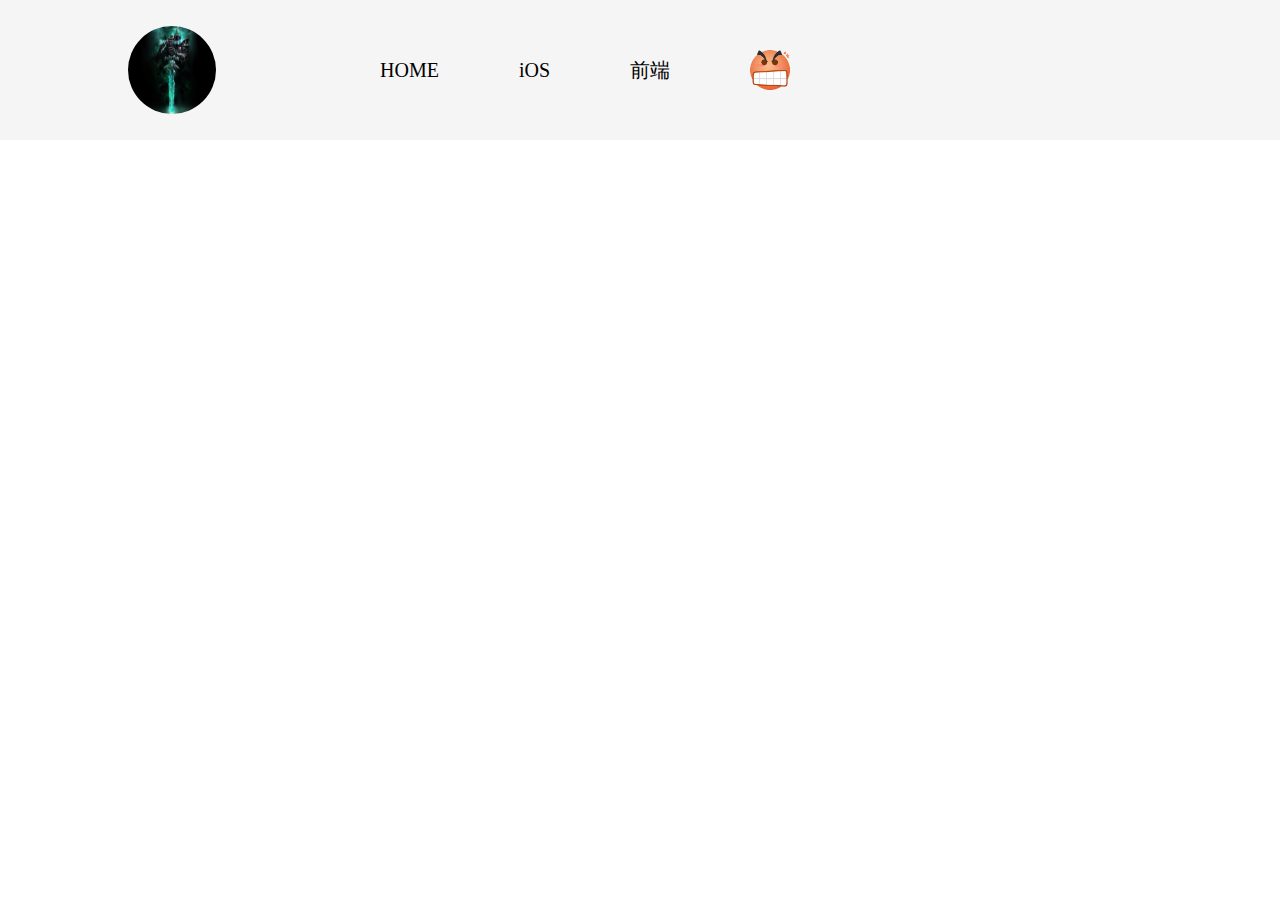
==== index.html @ 118045e2 "添加文字颜色和封装动画" ====
<!DOCTYPE html>
<html>
	<head>
		<meta charset="utf-8" />
		<title>LK</title>
		<link rel="stylesheet" type="text/css" href="css/common/reset.css" />
		<link rel="stylesheet" type="text/css" href="css/common/top.css" />
		<link rel="stylesheet" type="text/css" href="css/home/home.css" />
		<link rel="stylesheet" href="css/common/animation.css" />
		<script type="text/javascript" src="js/common/top.js" ></script>
	</head>
		
	<body>
		<div id="top">
			<!--LOGO-->
			<div class="logo-box">
				<a href="#"><img class="logo" src="img/LichKing.jpg" alt=""/></a>
			</div>
			<!--导航-->
			<div class="nav-box">
				<ul>
					<li><a class="nav-a nav-text" href="#">HOME</a></li>
					<li><a class="nav-a nav-text" href="#">iOS</a></li>
					<li><a class="nav-a nav-text" href="#">前端</a></li>
					<li><a class="nav-a" href="#"><img class="bq" src="img/bq03.png" alt=""/></a></li>
				</ul>
			</div>
		</div>
	</body>
</html>
---- css/common/top.css ----
@charset "utf-8";

/*TOP*/
#top{
	width: 100%;
	height: 140px;
	background-color: #f5f5f5;
	position: relative;
}
.logo-box{
	width: 88px;
	height: 88px;
	border-radius: 50%;
	position: absolute;
	left: 10%;
	top: 50%;
	transform: translateY(-50%);
	z-index: 999;
}
.logo-box img{
	width: 88px;
	height: 88px;
	border-radius: 50%;
}
.nav-box{
	width: 75%;
	height: 140px;
	position: absolute;
	right: 0px;
}
.nav-box ul{
	width: 80%;
	min-width: 800px;
	height: 140px;
	position: absolute;
	left: 20px;
}
.nav-box ul li{
	height: 140px;
	float: left;
	line-height: 140px;
	padding: 0 5%;
	overflow: hidden;
}
.nav-box .nav-a{
	display: block;
	color: black;
	font-size: 20px;
	font-family: "微软雅黑";
	line-height: 26px;
	position: relative;
	top: 50%;
	transform: translateY(-50%);
}
.bq{
	display: block;
	width: 40px;
	height: 40px;
	position: absolute;
	left: 50%;
	top: 50%;
	transform: translateY(-50%);
}
---- css/home/home.css ----
@charset "utf-8";
---- css/common/animation.css ----
@charset "utf-8";

@-webkit-keyframes logoBigAnimation{
	0%{
		transform: scale(1.0);
		-webkit-transform: scale(1.0);
	}
	100%{
		transform: scale(1.05);
		-webkit-transform: scale(1.05);
	}
}
@-webkit-keyframes logoSmallAnimation{
	0%{
		transform: scale(1.05);
		-webkit-transform: scale(1.05);
	}
	100%{
		transform: scale(1.0);
		-webkit-transform: scale(1.0);
	}
}
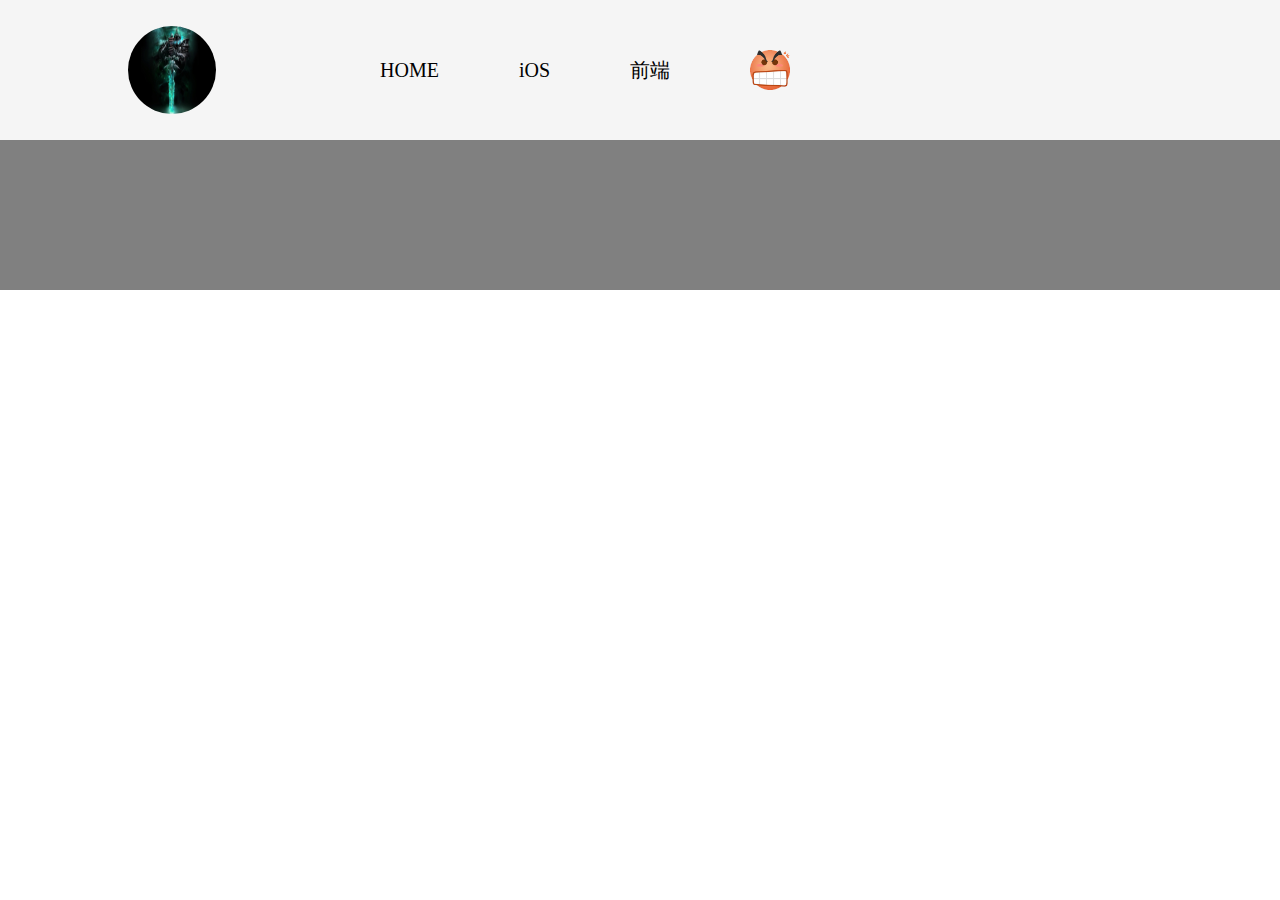
==== commit 51d69e90: "添加巫妖王" ====
--- a/index.html
+++ b/index.html
@@ -26,5 +26,17 @@
 				</ul>
 			</div>
 		</div>
+		<video id="vido-Box" autoplay="autoplay">
+			<source src="data/lkVideo.mp4" type="video/mp4"/>
+			
+			<!--<object width="100" height="100" type="application/x-shockwave-flash" data="lkVideo.mp4">
+				<param name="movie" value="lkVideo.mp4" />
+				<param name="flashvars" value="autostart=true&amp;file=lkVideo.mp4" />
+			</object>-->
+			
+			<!--<object width="300" height="300">
+				
+			</object>-->
+		</video>
 	</body>
 </html>--- a/css/home/home.css
+++ b/css/home/home.css
@@ -1,4 +1,10 @@
 @charset "utf-8";
+
+#vido-Box{
+	width: 100%;
+	height: auto;
+	background: gray;
+}
 
 
 
@@ -23,4 +29,3 @@
 
 
 
-
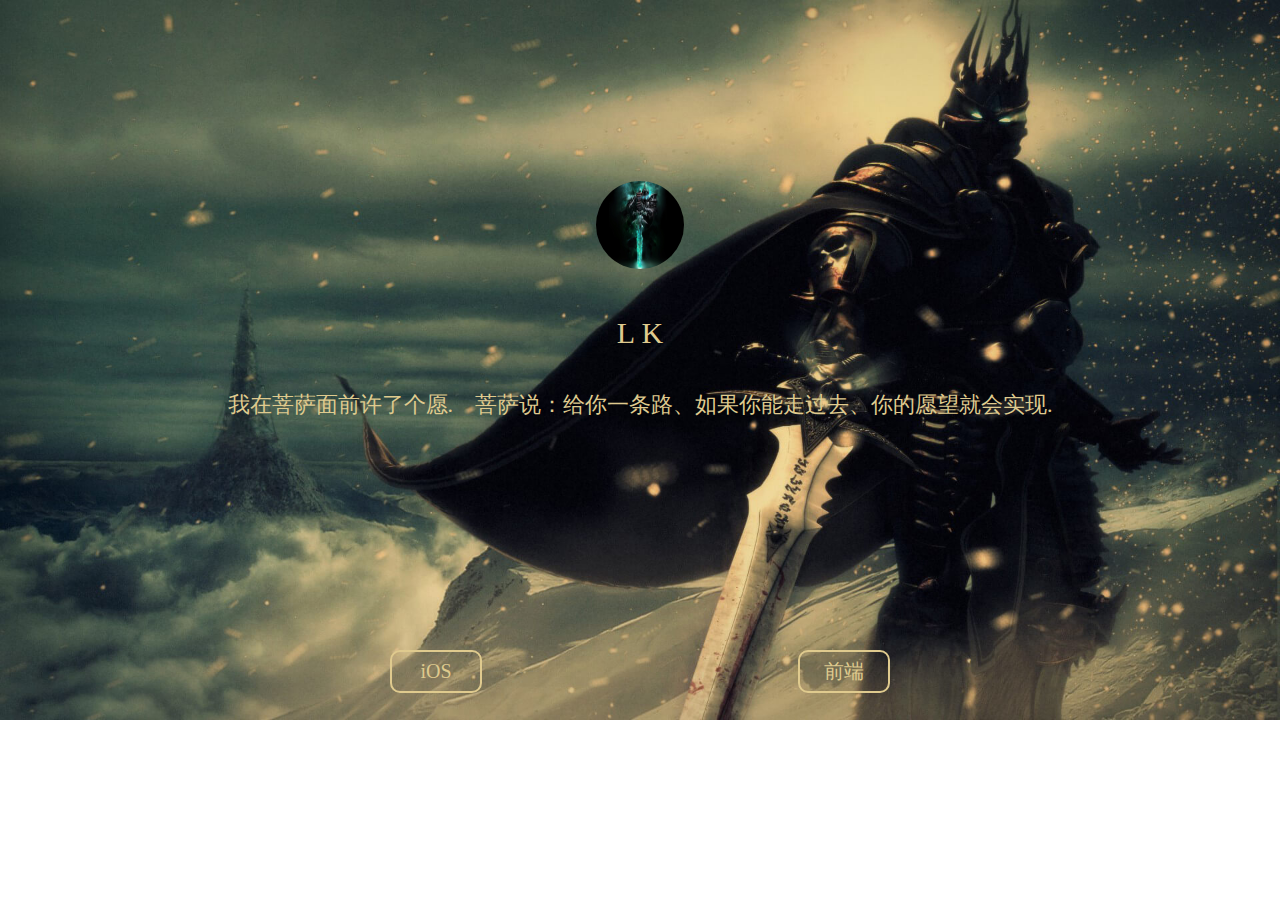
==== commit 73cf068d: "重新设计首页" ====
--- a/index.html
+++ b/index.html
@@ -4,39 +4,28 @@
 		<meta charset="utf-8" />
 		<title>LK</title>
 		<link rel="stylesheet" type="text/css" href="css/common/reset.css" />
-		<link rel="stylesheet" type="text/css" href="css/common/top.css" />
 		<link rel="stylesheet" type="text/css" href="css/home/home.css" />
 		<link rel="stylesheet" href="css/common/animation.css" />
-		<script type="text/javascript" src="js/common/top.js" ></script>
 	</head>
 		
 	<body>
-		<div id="top">
-			<!--LOGO-->
-			<div class="logo-box">
-				<a href="#"><img class="logo" src="img/LichKing.jpg" alt=""/></a>
-			</div>
-			<!--导航-->
-			<div class="nav-box">
-				<ul>
-					<li><a class="nav-a nav-text" href="#">HOME</a></li>
-					<li><a class="nav-a nav-text" href="#">iOS</a></li>
-					<li><a class="nav-a nav-text" href="#">前端</a></li>
-					<li><a class="nav-a" href="#"><img class="bq" src="img/bq03.png" alt=""/></a></li>
-				</ul>
+		<div id="background-box">
+			<img class="lkimg" src="img/lkBackground.jpg" alt=""/>
+			<div class="content-box">
+				<div class="logo-box">
+					<a href="index.html"><img class="logo" src="img/LichKing.jpg" alt=""/></a>
+				</div>
+				<p class="titlename">L K</p>
+				<p class="description">我在菩萨面前许了个愿.&nbsp&nbsp&nbsp&nbsp菩萨说：给你一条路、如果你能走过去、你的愿望就会实现.</p>
+				<div class="nav-box">
+					<ul>
+						<li><a class="navTitle" href="iOSList.html">iOS</a></li>
+						<li class="navLi2"><a class="navTitle" href="H5List.html">前端</a></li>
+					</ul>
+				</div>
 			</div>
 		</div>
-		<video id="vido-Box" autoplay="autoplay">
-			<source src="data/lkVideo.mp4" type="video/mp4"/>
-			
-			<!--<object width="100" height="100" type="application/x-shockwave-flash" data="lkVideo.mp4">
-				<param name="movie" value="lkVideo.mp4" />
-				<param name="flashvars" value="autostart=true&amp;file=lkVideo.mp4" />
-			</object>-->
-			
-			<!--<object width="300" height="300">
-				
-			</object>-->
-		</video>
+		<audio id="audo" src="data/Mountains.mp3"></audio>
+		<script type="text/javascript" src="js/home/home.js" ></script>
 	</body>
 </html>--- a/css/home/home.css
+++ b/css/home/home.css
@@ -1,31 +1,95 @@
 @charset "utf-8";
 
-#vido-Box{
-	width: 100%;
-	height: auto;
-	background: gray;
+#background-box{
+	width: 100%;
+	height: 100%;
+	min-width: 1124px;
+	position: relative;
 }
-
-
-
-
-
-
-
-
-
-
-
-
-
-
-
-
-
-
-
-
-
-
-
-
+#background-box .lkimg{
+	width: 100%;
+}
+.content-box{
+	width: 100%;
+	height: 100%;
+	position: absolute;
+	left: 0px;
+	top: 0px;
+	background-color: rgba(0,0,0,0.0);
+}
+.logo-box{
+	width: 88px;
+	height: 88px;
+	border-radius: 50%;
+	position: absolute;
+	left: 50%;
+	top: 25%;
+	transform: translate(-50%,-50%);}
+.logo-box img{
+	width: 88px;
+	height: 88px;
+	border-radius: 50%;
+}
+.description{
+	color: #dfca8e;
+	width: 100%;
+	text-align: center;
+	font-size: 22px;
+	position: absolute;
+	left: 50%;
+	top: 45%;
+	transform: translate(-50%,-50%);
+}
+.titlename{
+	color: #dfca8e;
+	width: 100%;
+	text-align: center;
+	font-size: 30px;
+	position: absolute;
+	left: 50%;
+	top: 37%;
+	transform: translate(-50%,-50%);
+}
+.nav-box{
+	width: 500px;
+	height: 50px;
+	position: absolute;
+	left: 50%;
+	top: 75%;
+	transform: translate(-50%,-50%);
+}
+.nav-box ul{
+	width: 500px;
+	height: 50px;
+	text-align: center;
+	position: absolute;
+	left: 50%;
+	top: 50%;
+	transform: translate(-50%,-50%);
+}
+.nav-box ul li{
+	float: left;
+	width: 88px;
+	height: 39px;
+	border: 2px solid #dfca8e;
+	border-top-left-radius: 10px;
+	border-bottom-left-radius: 10px;
+	border-top-right-radius: 10px;
+	border-bottom-right-radius: 10px;
+	line-height: 35px;
+	text-align: center;
+}
+.navLi2{
+	position: absolute;
+	right: 0px;
+}
+.navTitle{
+	color: #dfca8e;
+	display: block;
+	height: 100%;
+	font-size: 20px;
+	line-height: 39px;
+}
+.navTitle:hover{
+	color: black;
+}
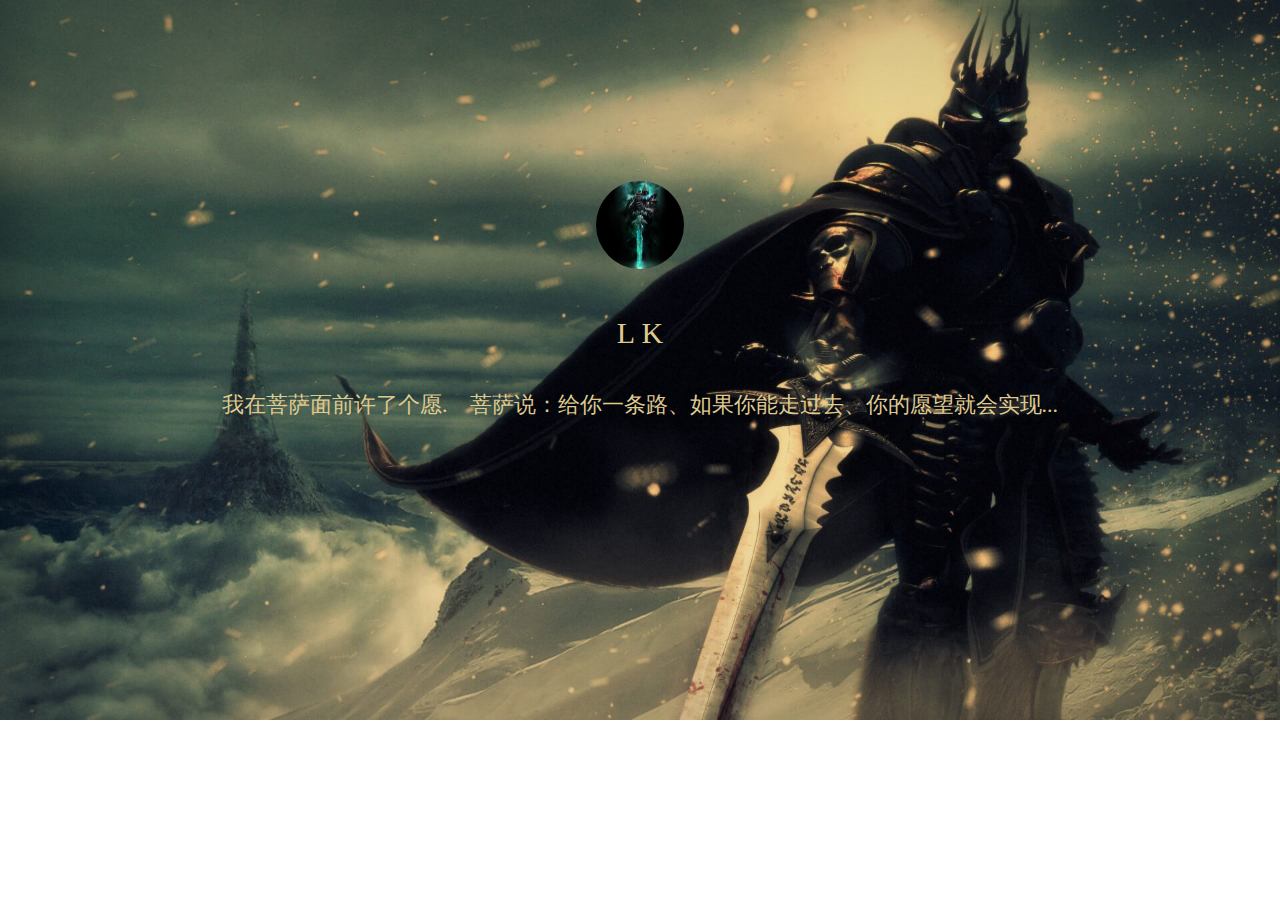
==== commit 81e72bfd: "保存去掉两个按钮" ====
--- a/index.html
+++ b/index.html
@@ -16,16 +16,22 @@
 					<a href="index.html"><img class="logo" src="img/LichKing.jpg" alt=""/></a>
 				</div>
 				<p class="titlename">L K</p>
-				<p class="description">我在菩萨面前许了个愿.&nbsp&nbsp&nbsp&nbsp菩萨说：给你一条路、如果你能走过去、你的愿望就会实现.</p>
-				<div class="nav-box">
+				<p class="description">我在菩萨面前许了个愿.&nbsp&nbsp&nbsp&nbsp菩萨说：给你一条路、如果你能走过去、你的愿望就会实现...</p>
+				<!--<div class="nav-box">
 					<ul>
 						<li><a class="navTitle" href="iOSList.html">iOS</a></li>
 						<li class="navLi2"><a class="navTitle" href="H5List.html">前端</a></li>
 					</ul>
-				</div>
+				</div>-->
 			</div>
 		</div>
 		<audio id="audo" src="data/Mountains.mp3"></audio>
 		<script type="text/javascript" src="js/home/home.js" ></script>
 	</body>
+			<!--<script>
+			var stateObject = {};
+var title = "Wow Title";
+var newUrl = "index.html";
+history.pushState(stateObject,title,newUrl);
+		</script>-->
 </html>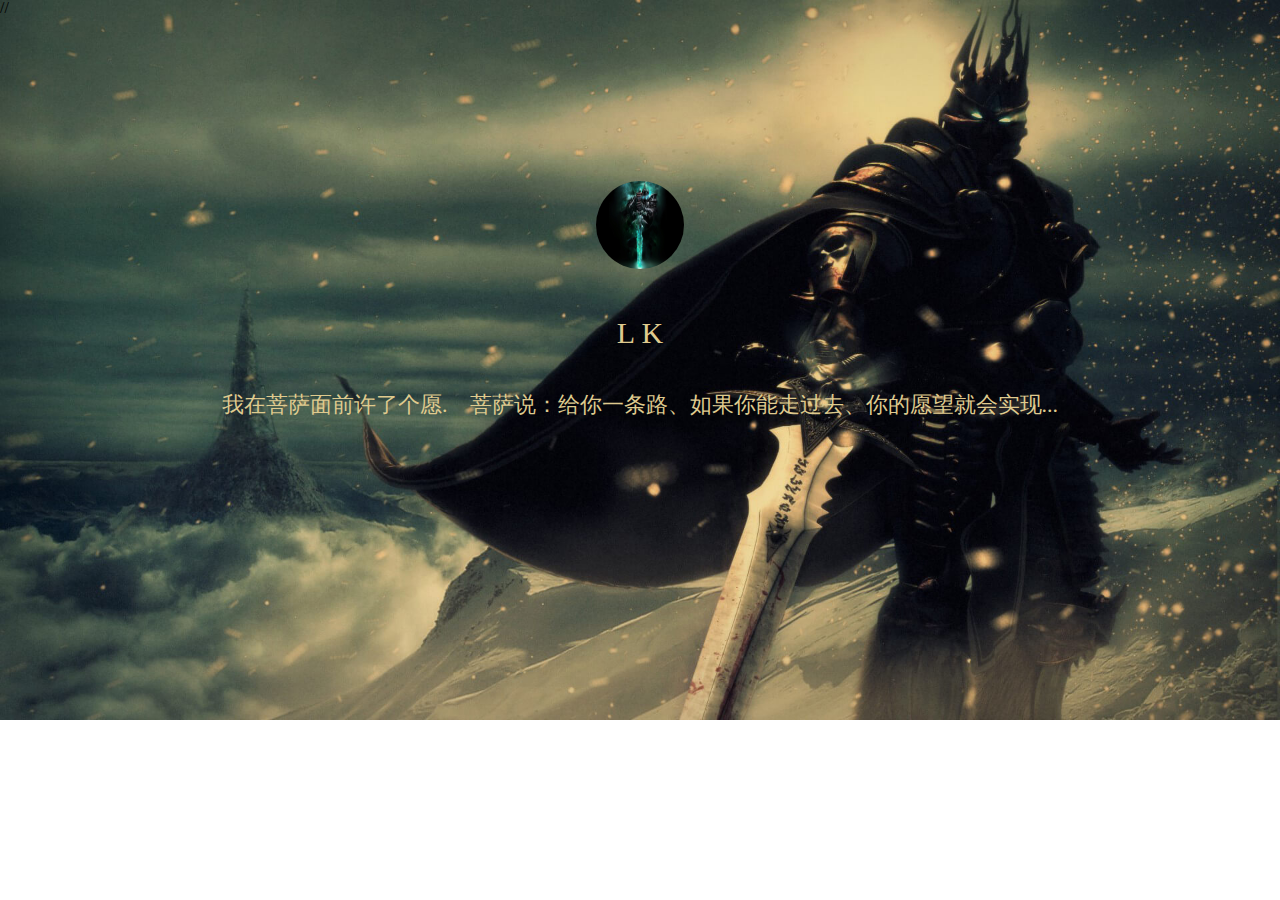
==== commit 5479bca8: "去掉提示" ====
--- a/index.html
+++ b/index.html
@@ -16,7 +16,7 @@
 					<a href="index.html"><img class="logo" src="img/LichKing.jpg" alt=""/></a>
 				</div>
 				<p class="titlename">L K</p>
-				<p class="description">我在菩萨面前许了个愿.&nbsp&nbsp&nbsp&nbsp菩萨说：给你一条路、如果你能走过去、你的愿望就会实现...</p>
+				//<p class="description">我在菩萨面前许了个愿.&nbsp&nbsp&nbsp&nbsp菩萨说：给你一条路、如果你能走过去、你的愿望就会实现...</p>
 				<!--<div class="nav-box">
 					<ul>
 						<li><a class="navTitle" href="iOSList.html">iOS</a></li>
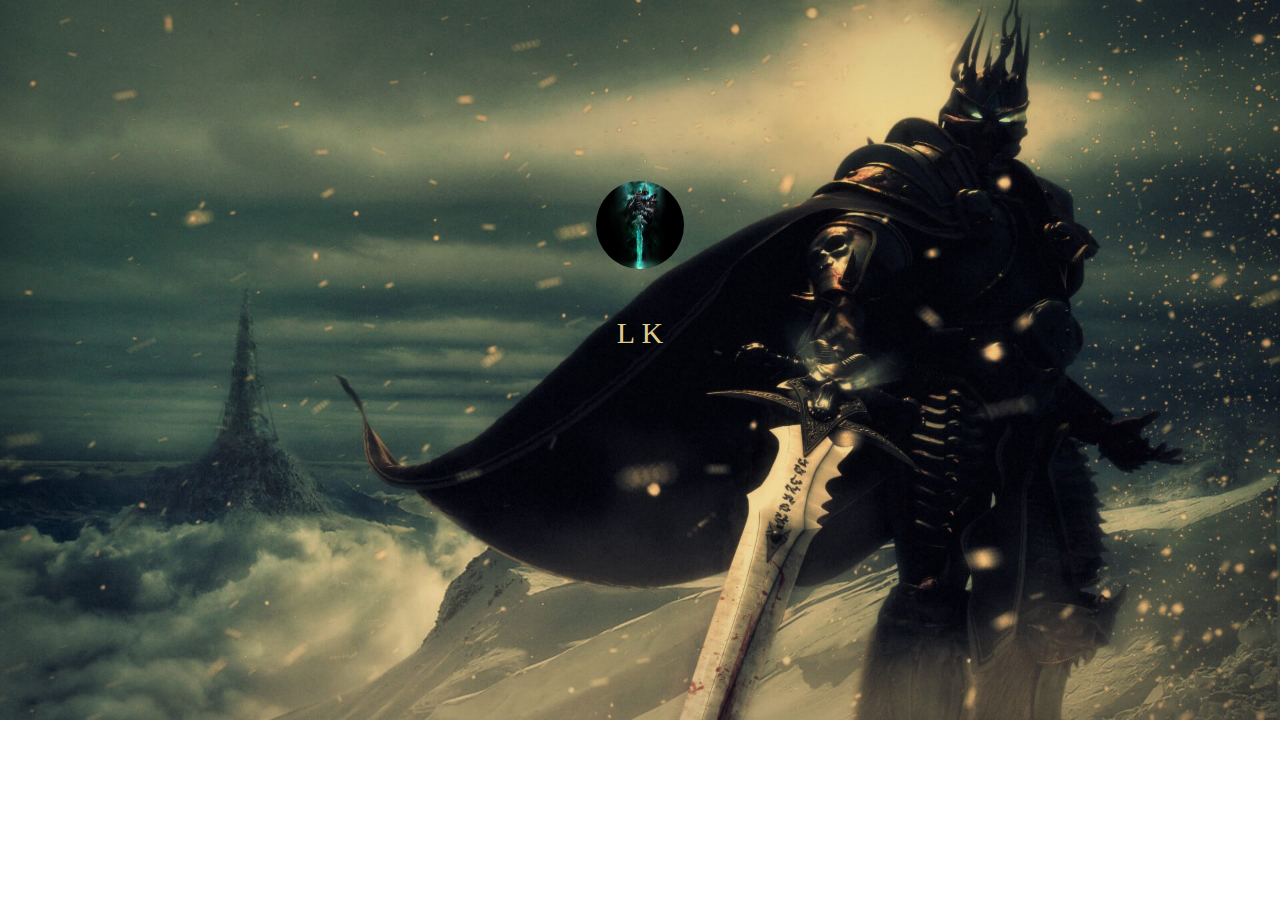
==== commit a8492915: "删除文字" ====
--- a/index.html
+++ b/index.html
@@ -16,7 +16,9 @@
 					<a href="index.html"><img class="logo" src="img/LichKing.jpg" alt=""/></a>
 				</div>
 				<p class="titlename">L K</p>
-				//<p class="description">我在菩萨面前许了个愿.&nbsp&nbsp&nbsp&nbsp菩萨说：给你一条路、如果你能走过去、你的愿望就会实现...</p>
+				<!--
+                 <p class="description">我在菩萨面前许了个愿.&nbsp&nbsp&nbsp&nbsp菩萨说：给你一条路、如果你能走过去、你的愿望就会实现...</p>
+                -->
 				<!--<div class="nav-box">
 					<ul>
 						<li><a class="navTitle" href="iOSList.html">iOS</a></li>
